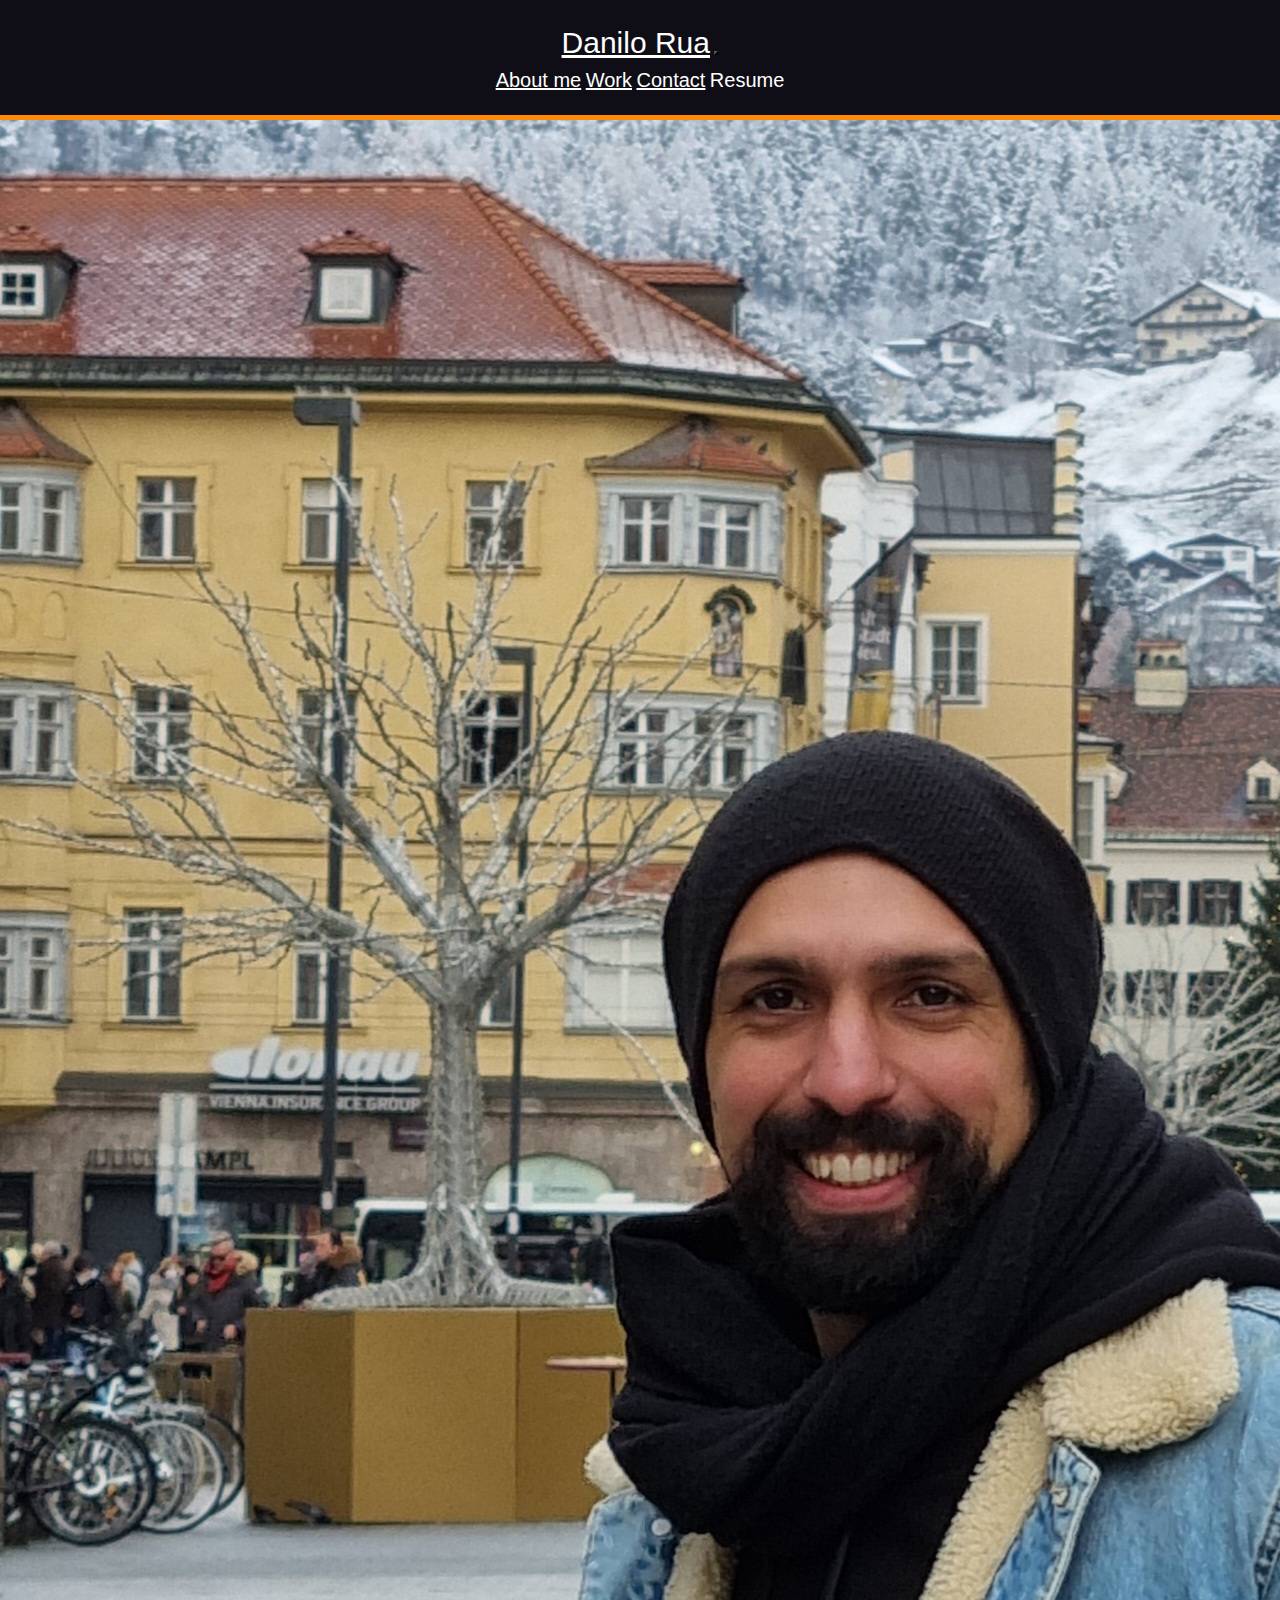
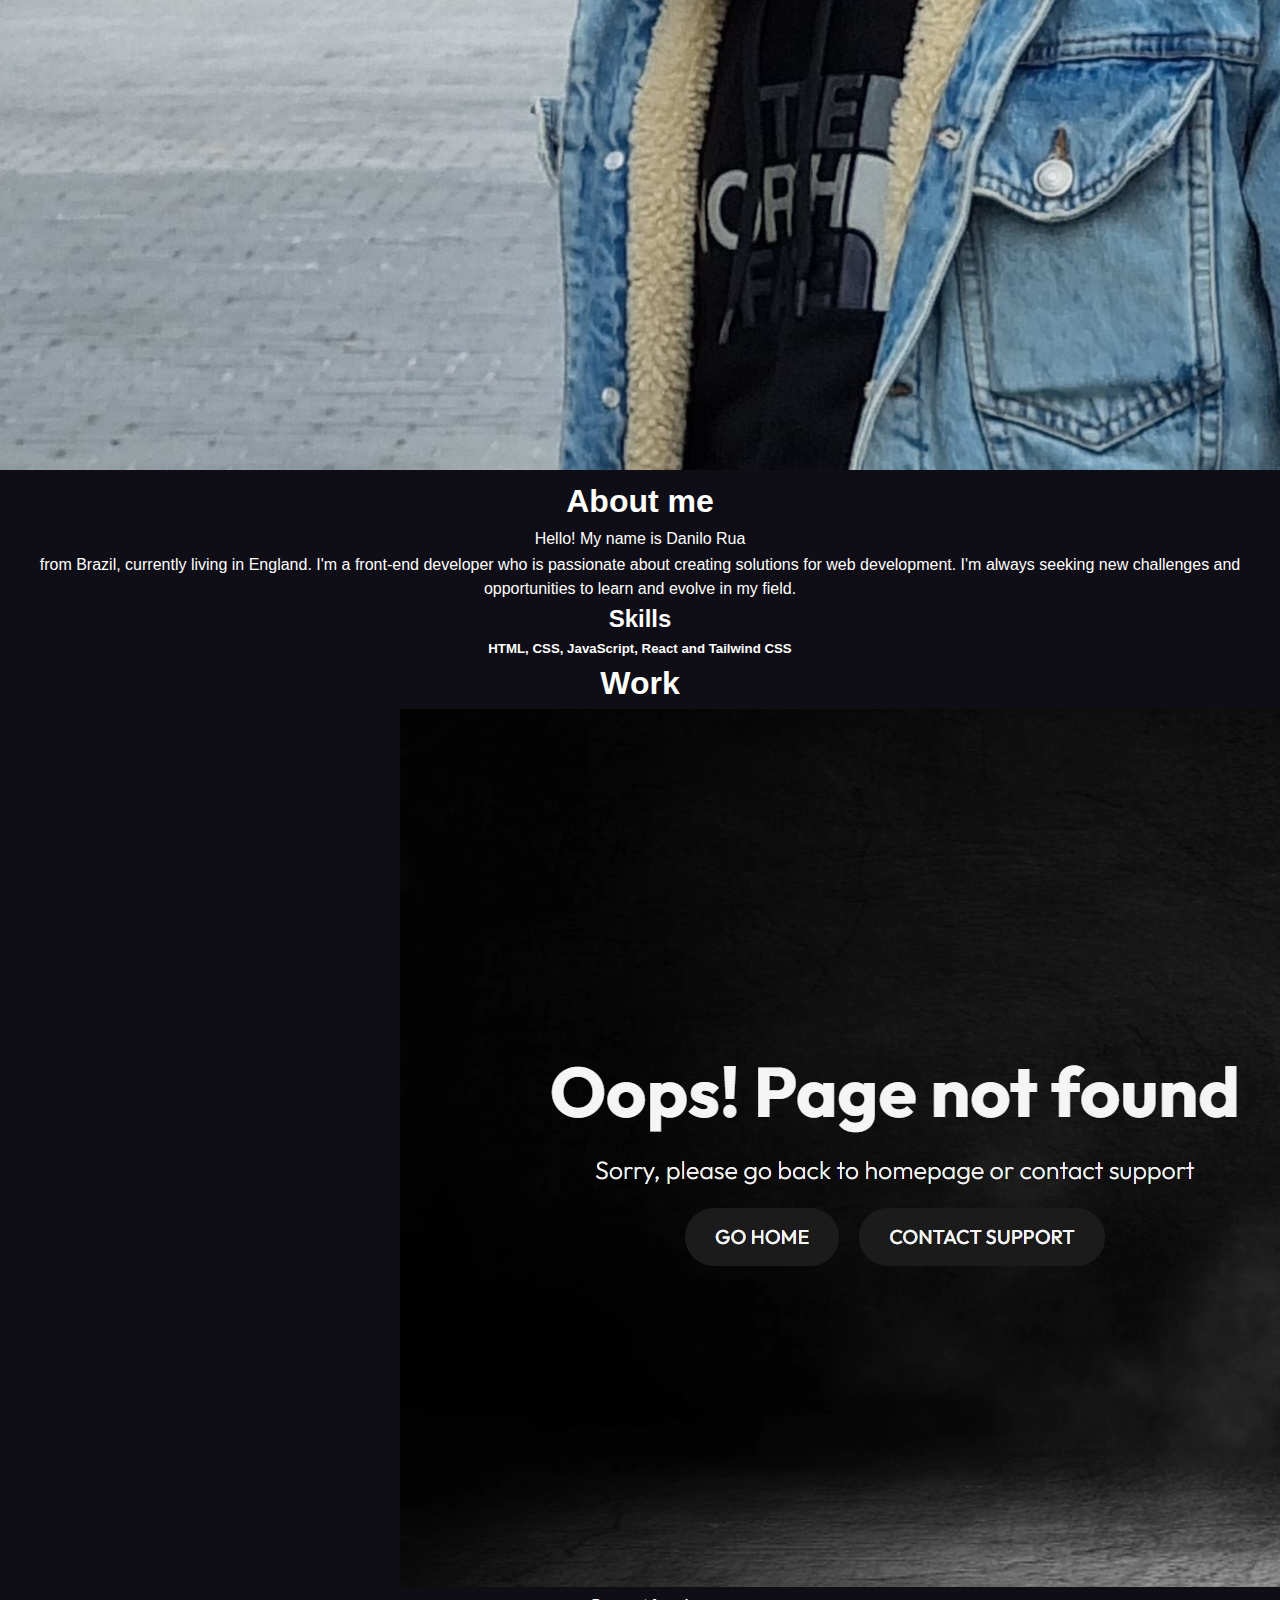
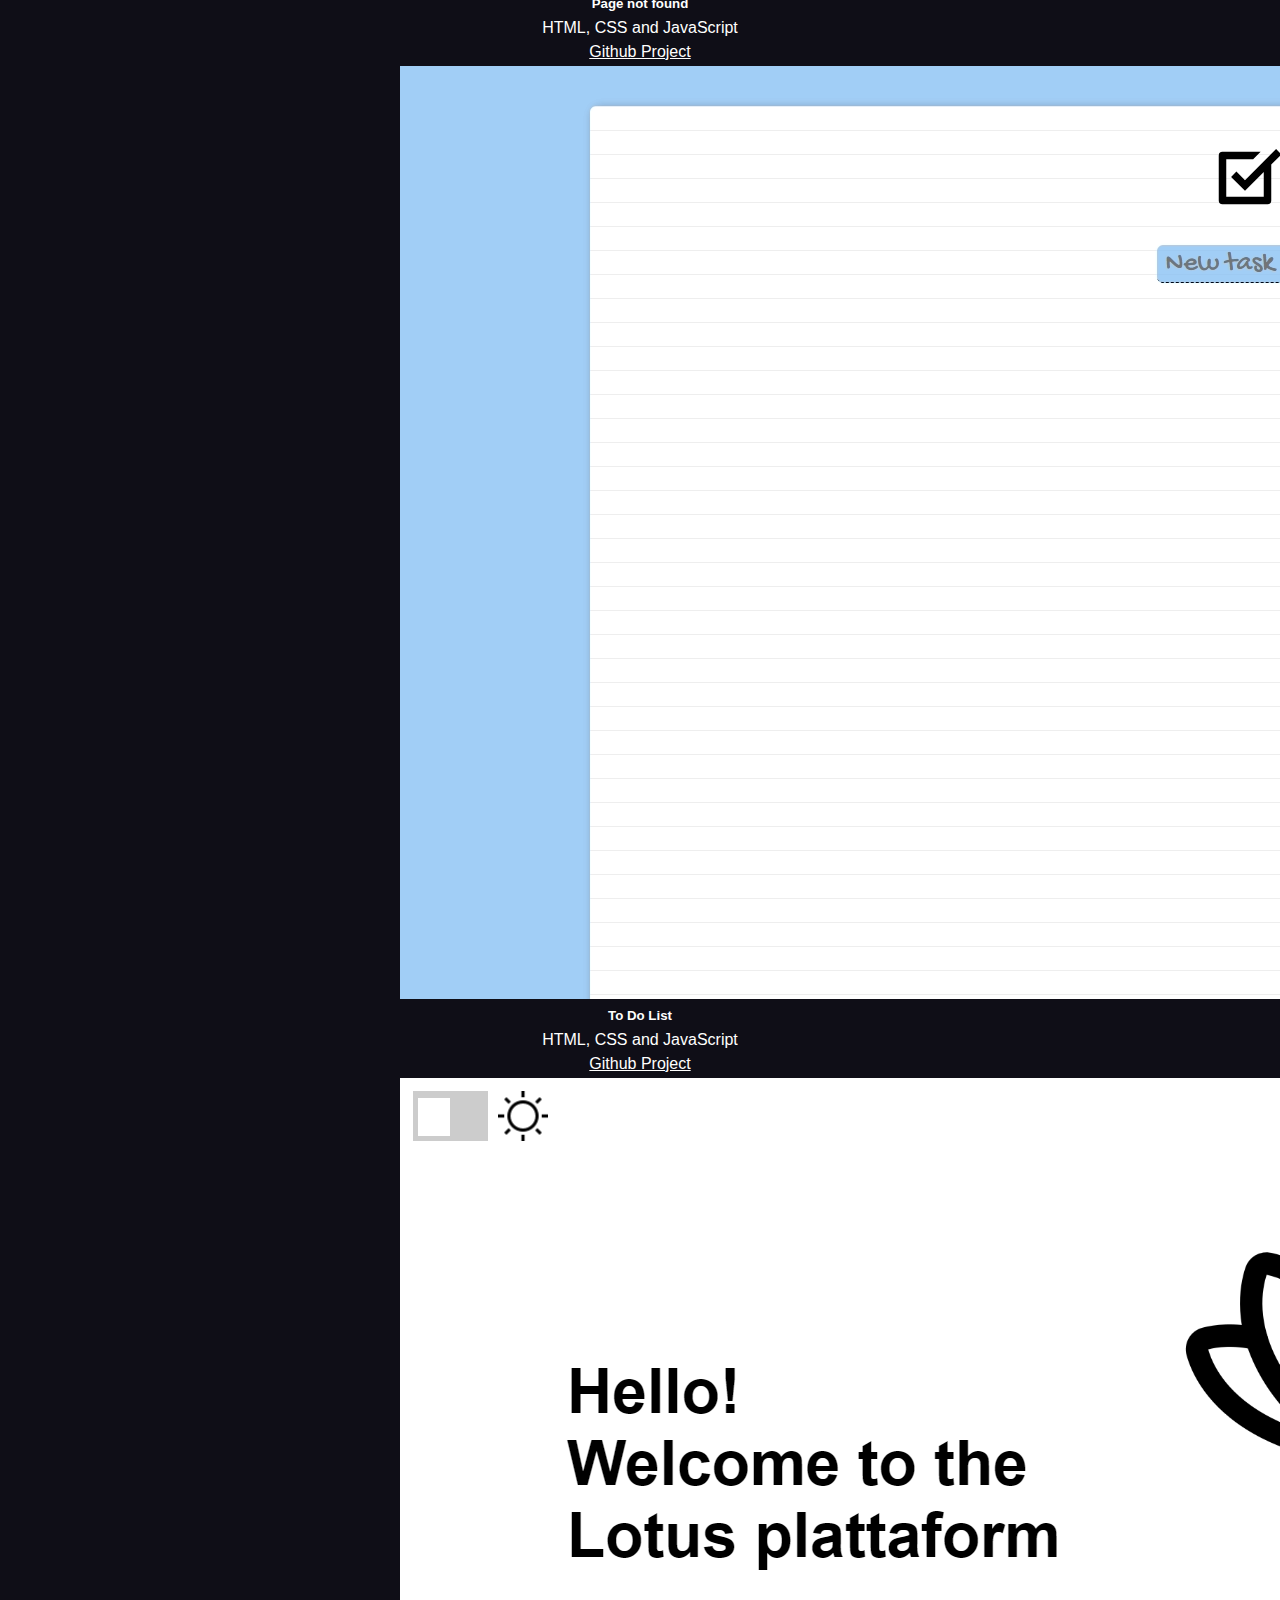
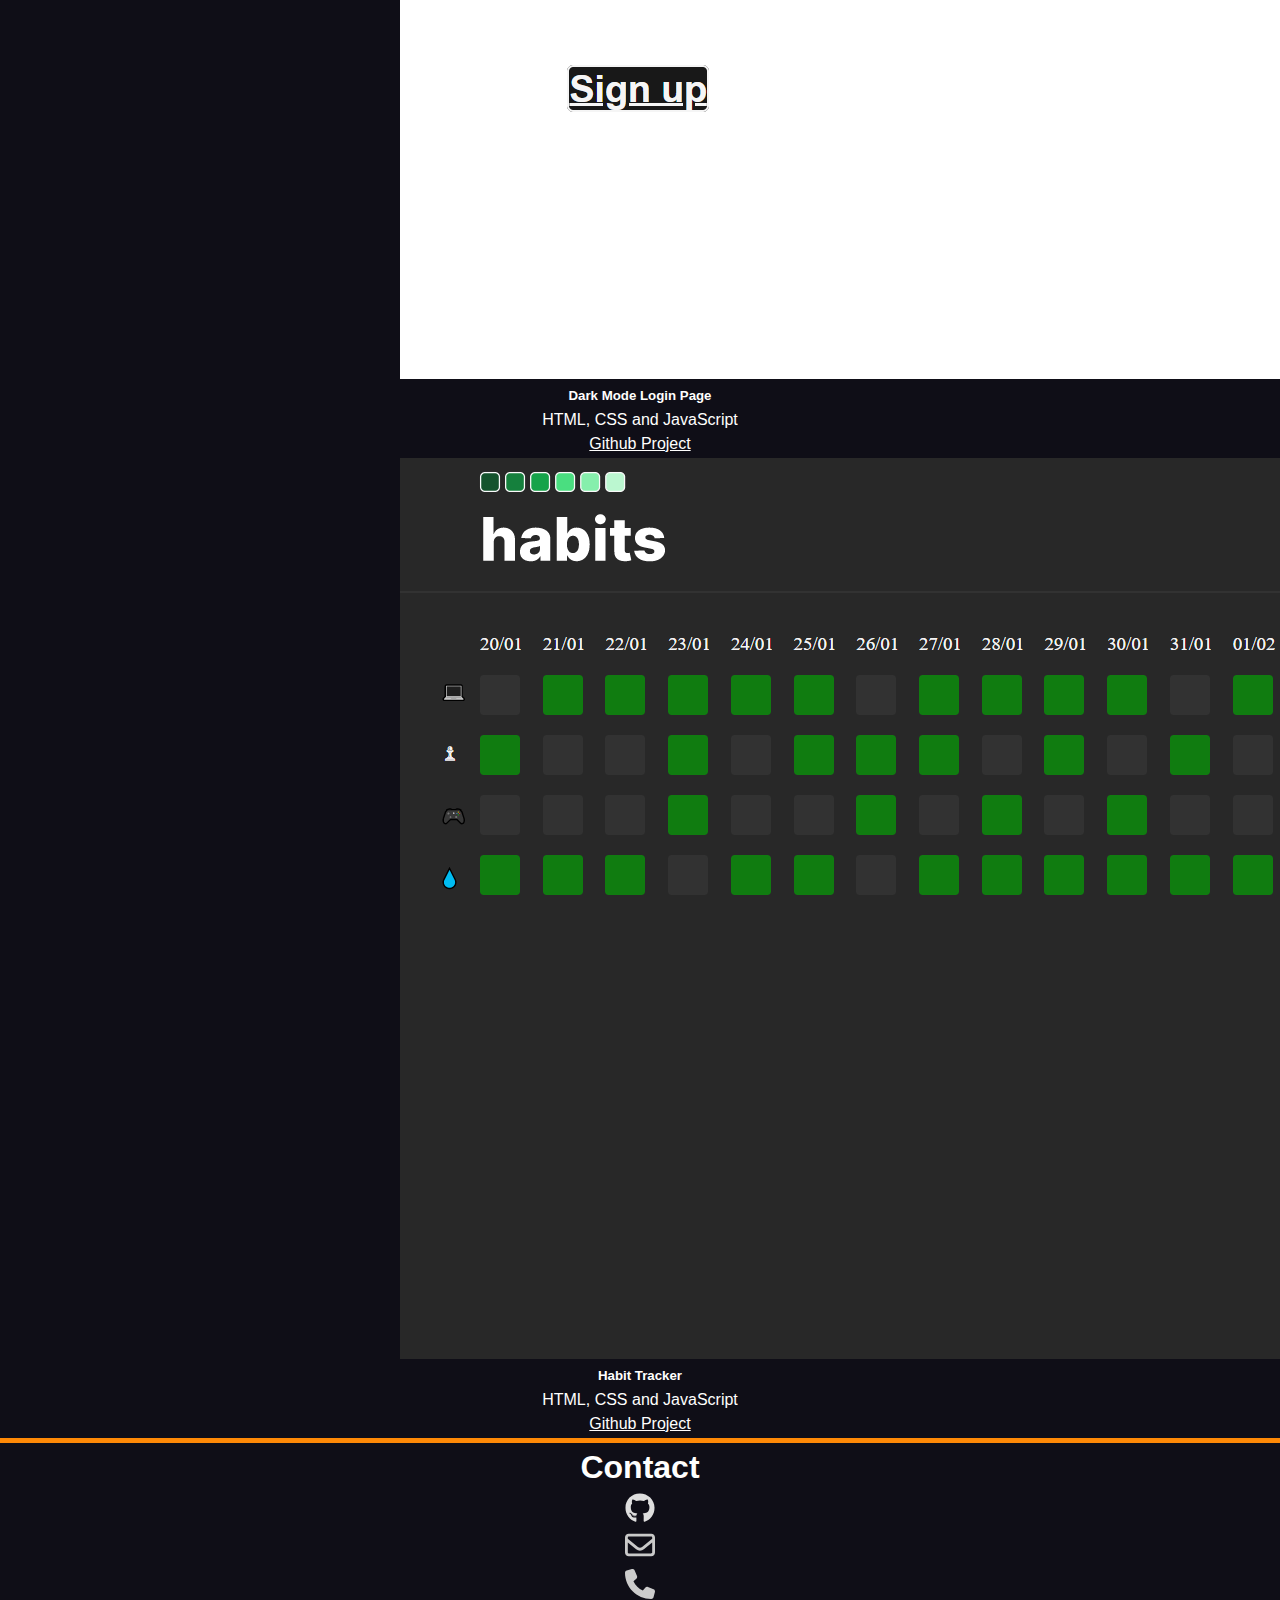
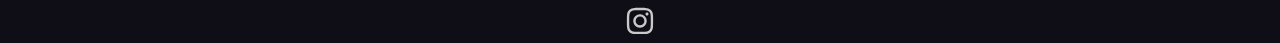
==== index.html @ 978ecea4 "index.html adjust" ====
<!doctype html>
<html lang="en">

<head>
    <meta charset="utf-8">
    <meta http-equiv="X-UA-Compatible" content="IE=edge">
    <meta name="viewport" content="width=device-width, initial-scale=1">
    <link rel="icon" href="./css/images/icon.svg">
    <!-- The above 3 meta tags *must* come first in the head; any other head content must come *after* these tags -->
    <title>Danilo Rua</title>
    <!-- Bootstrap -->
    <link href="https://cdn.jsdelivr.net/npm/bootstrap@5.3.2/dist/css/bootstrap.min.css" rel="stylesheet"
        integrity="sha384-T3c6CoIi6uLrA9TneNEoa7RxnatzjcDSCmG1MXxSR1GAsXEV/Dwwykc2MPK8M2HN" crossorigin="anonymous">
    <link rel="stylesheet" href="./css/style.css">
</head>

<body>
    <header>
        <nav class="navbar navbar-expand-lg bg-body-tertiary customHeader">
            <div class="container-fluid">
                <a class="navbar-brand" href="#about-me">Danilo Rua</a>
                <button class="navbar-toggler navbar-dark" type="button" data-bs-toggle="collapse"
                    data-bs-target="#navbarNavAltMarkup" aria-controls="navbarNavAltMarkup" aria-expanded="false"
                    aria-label="Toggle navigation">
                    <span class="navbar-toggler-icon "></span>
                </button>
                <div class="collapse navbar-collapse justify-content-end" id="navbarNavAltMarkup">
                    <div class="navbar-nav gap-3">
                        <a class="nav-link active" aria-current="page" href="#" id="about-me">About me</a>
                        <a class="nav-link" href="#work">Work</a>
                        <a class="nav-link" href="#contact">Contact</a>
                        <a class="nav-link disabled resume" aria-disabled="true">Resume</a>
                    </div>
                </div>
            </div>
        </nav>

    </header>
    <main class="container-fluid">

        <div class="container col-xxl-8 px-4 py-5">
            <div class="row flex-lg-row align-items-center g-5 py-5 ">
                <div class="col-12 col-sm-10 col-lg-6 bg-image">
                    <img src="./css/images/20211206_140005.jpg"
                        class="d-block mx-lg-auto img-fluid rounded-5 custom-card" alt="Danilo-Rua-picture"
                        loading="lazy">
                </div>
                <div class="col-lg-6 border-1-re" id="about-me">
                    <h1 class="display-4 fw-bold lh-1 mb-3 titles">About me</h1>
                    <p class="lead">Hello! My name is <span class="titles">Danilo Rua</span> from Brazil, currently
                        living in England. I'm a front-end developer who is passionate about creating solutions for web
                        development. I'm always seeking new challenges and opportunities to learn and evolve in my
                        field.</p>

                    <h2 class="titles">Skills</h2>
                    <h5>HTML, CSS, JavaScript, React and Tailwind CSS</h5>
                </div>
            </div>
        </div>

        <h1 class="titles text-center" id="work">Work</h1>
        <section class="container-fluid" id="work">


            <div class="container overflow-hidden text-center">
                <div class="row gy-3">
                    <div class="col-md-6">
                        <div class="p-3 customDiv">
                            <div class="card" style="width: 30rem;">
                                <img src="/css/images/notfound.png" class="card-img-top rounded-3 customImg"
                                    alt="page not found screenshot">
                                <div class="card-body">
                                    <h5 class="card-title titles">Page not found</h5>
                                    <p class="card-text"> HTML, CSS and JavaScript</p>
                                    <a href="https://github.com/DaniloRua/Page-not-found" target="_blank"
                                        class="btn btn-primary titles"> Github Project</a>
                                </div>
                            </div>
                        </div>
                    </div>
                    <div class="col-md-6">
                        <div class="p-3 customDiv">
                            <div class="card" style="width: 30rem;">
                                <img src="/css/images/TODO.png" class="card-img-top rounded-3 customImg"
                                    alt="page not found screenshot">
                                <div class="card-body">
                                    <h5 class="card-title titles">To Do List</h5>
                                    <p class="card-text"> HTML, CSS and JavaScript</p>
                                    <a href="https://github.com/DaniloRua/TODO-list-CRUD" target="_blank"
                                        class="btn btn-primary titles"> Github Project</a>
                                </div>
                            </div>
                        </div>
                    </div>
                    <div class="col-md-6">
                        <div class="p-3 customDiv">
                            <div class="card" style="width: 30rem;">
                                <img src="/css/images/Dark mode.png" class="card-img-top rounded-3 customImg"
                                    alt="page not found screenshot">
                                <div class="card-body">
                                    <h5 class="card-title titles">Dark Mode Login Page</h5>
                                    <p class="card-text"> HTML, CSS and JavaScript</p>
                                    <a href="https://github.com/DaniloRua/Login-Dark-Mode" target="_blank"
                                        class="btn btn-primary titles"> Github Project</a>
                                </div>
                            </div>
                        </div>
                    </div>
                    <div class="col-md-6">
                        <div class="p-3 customDiv">
                            <div class="card" style="width: 30rem;">
                                <img src="/css/images/Habit.png" class="card-img-top rounded-3 customImg"
                                    alt="page not found screenshot">
                                <div class="card-body">
                                    <h5 class="card-title titles">Habit Tracker</h5>
                                    <p class="card-text"> HTML, CSS and JavaScript</p>
                                    <a href="https://github.com/DaniloRua/nlw-setup" target="_blank"
                                        class="btn btn-primary titles"> Github Project</a>
                                </div>
                            </div>
                        </div>
                    </div>
                </div>
            </div>
        </section>
    </main>


    <h1 class="titles">Contact</h1>
    </h1>
    <footer class="py-2 my-2 customFooter" id="contact">
        <ul class="nav justify-content-center gap-3 customUl">
            <li class="nav-item"><a href="https://github.com/DaniloRua" target="_blank"><svg xmlns="http://www.w3.org/2000/svg"
                        height="30" width="30"
                        viewBox="0 0 496 512"><!--!Font Awesome Free 6.5.1 by @fontawesome - https://fontawesome.com License - https://fontawesome.com/license/free Copyright 2023 Fonticons, Inc.-->
                        <path fill="#dedede"
                            d="M165.9 397.4c0 2-2.3 3.6-5.2 3.6-3.3 .3-5.6-1.3-5.6-3.6 0-2 2.3-3.6 5.2-3.6 3-.3 5.6 1.3 5.6 3.6zm-31.1-4.5c-.7 2 1.3 4.3 4.3 4.9 2.6 1 5.6 0 6.2-2s-1.3-4.3-4.3-5.2c-2.6-.7-5.5 .3-6.2 2.3zm44.2-1.7c-2.9 .7-4.9 2.6-4.6 4.9 .3 2 2.9 3.3 5.9 2.6 2.9-.7 4.9-2.6 4.6-4.6-.3-1.9-3-3.2-5.9-2.9zM244.8 8C106.1 8 0 113.3 0 252c0 110.9 69.8 205.8 169.5 239.2 12.8 2.3 17.3-5.6 17.3-12.1 0-6.2-.3-40.4-.3-61.4 0 0-70 15-84.7-29.8 0 0-11.4-29.1-27.8-36.6 0 0-22.9-15.7 1.6-15.4 0 0 24.9 2 38.6 25.8 21.9 38.6 58.6 27.5 72.9 20.9 2.3-16 8.8-27.1 16-33.7-55.9-6.2-112.3-14.3-112.3-110.5 0-27.5 7.6-41.3 23.6-58.9-2.6-6.5-11.1-33.3 2.6-67.9 20.9-6.5 69 27 69 27 20-5.6 41.5-8.5 62.8-8.5s42.8 2.9 62.8 8.5c0 0 48.1-33.6 69-27 13.7 34.7 5.2 61.4 2.6 67.9 16 17.7 25.8 31.5 25.8 58.9 0 96.5-58.9 104.2-114.8 110.5 9.2 7.9 17 22.9 17 46.4 0 33.7-.3 75.4-.3 83.6 0 6.5 4.6 14.4 17.3 12.1C428.2 457.8 496 362.9 496 252 496 113.3 383.5 8 244.8 8zM97.2 352.9c-1.3 1-1 3.3 .7 5.2 1.6 1.6 3.9 2.3 5.2 1 1.3-1 1-3.3-.7-5.2-1.6-1.6-3.9-2.3-5.2-1zm-10.8-8.1c-.7 1.3 .3 2.9 2.3 3.9 1.6 1 3.6 .7 4.3-.7 .7-1.3-.3-2.9-2.3-3.9-2-.6-3.6-.3-4.3 .7zm32.4 35.6c-1.6 1.3-1 4.3 1.3 6.2 2.3 2.3 5.2 2.6 6.5 1 1.3-1.3 .7-4.3-1.3-6.2-2.2-2.3-5.2-2.6-6.5-1zm-11.4-14.7c-1.6 1-1.6 3.6 0 5.9 1.6 2.3 4.3 3.3 5.6 2.3 1.6-1.3 1.6-3.9 0-6.2-1.4-2.3-4-3.3-5.6-2z" />
                    </svg></a></li>


            <li class="nav-item titles"><a href="#"><svg xmlns="http://www.w3.org/  2000/svg" height="30" width="30"
                        viewBox="0 0 512 512"><!--!Font Awesome Free 6.5.1 by @fontawesome - https://fontawesome.com License - https://fontawesome.com/license/free Copyright 2023 Fonticons, Inc.-->
                        <path fill="#c9c9c9"
                            d="M64 112c-8.8 0-16 7.2-16 16v22.1L220.5 291.7c20.7 17 50.4 17 71.1 0L464 150.1V128c0-8.8-7.2-16-16-16H64zM48 212.2V384c0 8.8 7.2 16 16 16H448c8.8 0 16-7.2 16-16V212.2L322 328.8c-38.4 31.5-93.7 31.5-132 0L48 212.2zM0 128C0 92.7 28.7 64 64 64H448c35.3 0 64 28.7 64 64V384c0 35.3-28.7 64-64 64H64c-35.3 0-64-28.7-64-64V128z" />
                    </svg></a>
                </li>
            
                <li class="nav-item"><a href="#" > <svg xmlns="http://www.w3.org/2000/svg" height="30" width="30"
                    viewBox="0 0 512 512"><!--!Font Awesome Free 6.5.1 by @fontawesome - https://fontawesome.com License - https://fontawesome.com/license/free Copyright 2023 Fonticons, Inc.-->
                    <path fill="#cccccc"
                        d="M164.9 24.6c-7.7-18.6-28-28.5-47.4-23.2l-88 24C12.1 30.2 0 46 0 64C0 311.4 200.6 512 448 512c18 0 33.8-12.1 38.6-29.5l24-88c5.3-19.4-4.6-39.7-23.2-47.4l-96-40c-16.3-6.8-35.2-2.1-46.3 11.6L304.7 368C234.3 334.7 177.3 277.7 144 207.3L193.3 167c13.7-11.2 18.4-30 11.6-46.3l-40-96z" />
                </svg></a>
            </li>

            <li>
            <a href="https://www.instagram.com/danilo.rua" target="_blank"><svg xmlns="http://www.w3.org/2000/svg" height="30"
                    width="30"
                    viewBox="0 0 448 512"><!--!Font Awesome Free 6.5.1 by @fontawesome - https://fontawesome.com License - https://fontawesome.com/license/free Copyright 2023 Fonticons, Inc.-->
                    <path fill="#c9c9c9"
                        d="M224.1 141c-63.6 0-114.9 51.3-114.9 114.9s51.3 114.9 114.9 114.9S339 319.5 339 255.9 287.7 141 224.1 141zm0 189.6c-41.1 0-74.7-33.5-74.7-74.7s33.5-74.7 74.7-74.7 74.7 33.5 74.7 74.7-33.6 74.7-74.7 74.7zm146.4-194.3c0 14.9-12 26.8-26.8 26.8-14.9 0-26.8-12-26.8-26.8s12-26.8 26.8-26.8 26.8 12 26.8 26.8zm76.1 27.2c-1.7-35.9-9.9-67.7-36.2-93.9-26.2-26.2-58-34.4-93.9-36.2-37-2.1-147.9-2.1-184.9 0-35.8 1.7-67.6 9.9-93.9 36.1s-34.4 58-36.2 93.9c-2.1 37-2.1 147.9 0 184.9 1.7 35.9 9.9 67.7 36.2 93.9s58 34.4 93.9 36.2c37 2.1 147.9 2.1 184.9 0 35.9-1.7 67.7-9.9 93.9-36.2 26.2-26.2 34.4-58 36.2-93.9 2.1-37 2.1-147.8 0-184.8zM398.8 388c-7.8 19.6-22.9 34.7-42.6 42.6-29.5 11.7-99.5 9-132.1 9s-102.7 2.6-132.1-9c-19.6-7.8-34.7-22.9-42.6-42.6-11.7-29.5-9-99.5-9-132.1s-2.6-102.7 9-132.1c7.8-19.6 22.9-34.7 42.6-42.6 29.5-11.7 99.5-9 132.1-9s102.7-2.6 132.1 9c19.6 7.8 34.7 22.9 42.6 42.6 11.7 29.5 9 99.5 9 132.1s2.7 102.7-9 132.1z"/>
                </svg></a>
            </li>
        </ul>
    </footer>

    <script src="https://code.jquery.com/jquery-1.12.4.min.js"
        integrity="sha384-nvAa0+6Qg9clwYCGGPpDQLVpLNn0fRaROjHqs13t4Ggj3Ez50XnGQqc/r8MhnRDZ"
        crossorigin="anonymous"></script>
    <!-- Include all compiled plugins (below), or include individual files as needed -->
    <script src="https://cdn.jsdelivr.net/npm/bootstrap@5.3.2/dist/js/bootstrap.bundle.min.js"
        integrity="sha384-C6RzsynM9kWDrMNeT87bh95OGNyZPhcTNXj1NW7RuBCsyN/o0jlpcV8Qyq46cDfL"
        crossorigin="anonymous"></script>

</body>

</html>
---- css/style.css ----
:root {
  --main-theme: #ff8906;
}
* {
  padding: 0;
  margin: 0;
  color: #fffffe !important;
  background-color: #0f0e17 !important;
  line-height: 1.5;
}
body {
  text-align: center;
  font-family: "Trebuchet MS", "Lucida Sans Unicode", "Lucida Grande",
    "Lucida Sans", Arial, sans-serif;
}
main {
  border-bottom: 5px solid var(--main-theme);
}
.customHeader {
  background-color: #0f0e17 !important;
  padding: 20px;
}
header {
  border-bottom: 5px solid var(--main-theme);
}
.navbar-brand {
  font-size: 30px;
}
.customMenu {
  color: #fffffe !important;
}

.titles:hover,
.navbar-brand:hover,
.nav-link:hover {
  color: var(--main-theme) !important;
  transition: 0.3s ease-in-out;
}
.nav-link {
  font-size: 20px;
}

.custom-card:hover,
.customImg:hover {
  box-shadow: 0px 0px 15px 10px var(--main-theme);
  scale: 1.03;
  transition: ease-in-out 0.5s;
}
.customDiv {
  display: flex;
  align-items: center;
  justify-content: center !important;
  align-items: center !important;
}
.btn-primary:active,
.btn-primary:focus,
.btn-primary {
  border: none;
}

.titles::after {
  content: "";
  display: block;
  width: 0;
  height: 2px;
  background: var(--main-theme);
  transition: width 0.3s;
}

.btn-primary:hover::after {
  width: 100%;
  transition: width 0.6s;
}
#work-section {
  display: flex;
  text-align: center;
}

.customFooter {
  height: 10vh;
}

.customUl li:hover {
  scale: 1.5;
  transition: 0.3s ease-in-out;
}
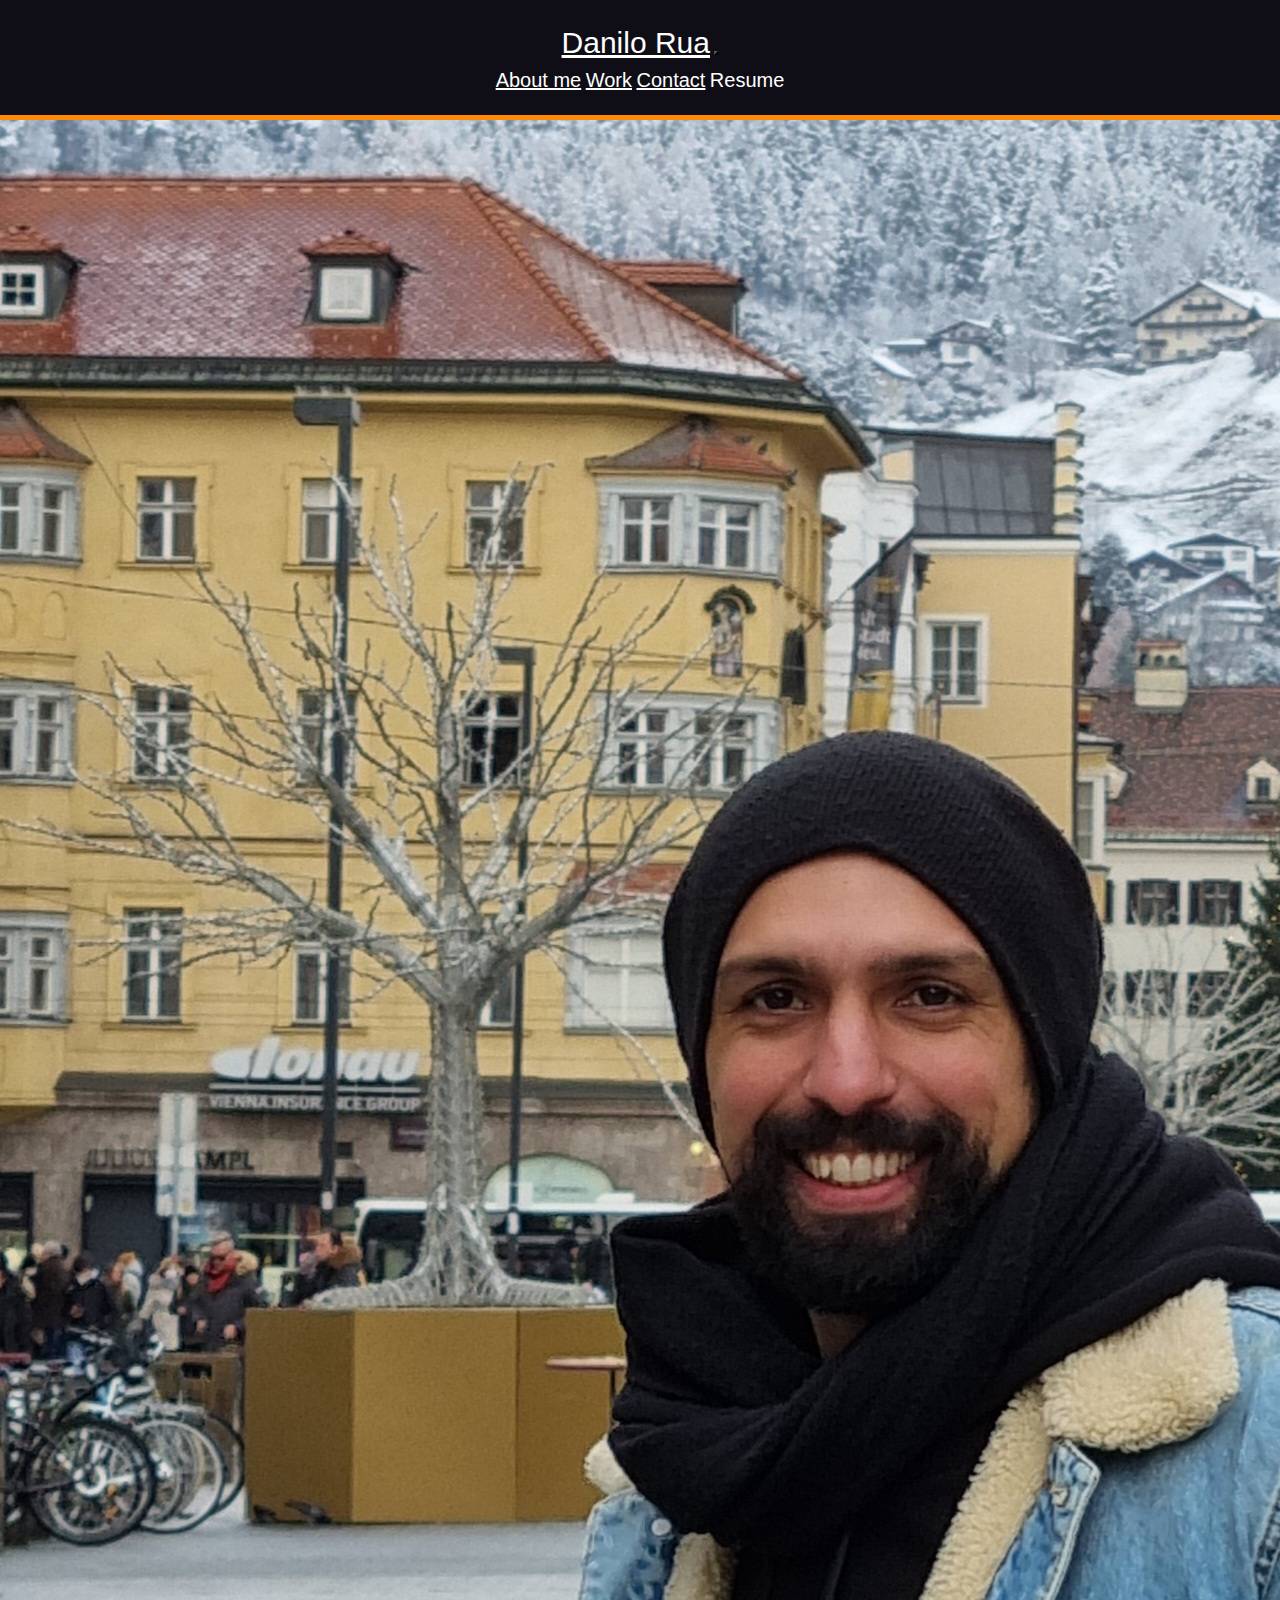
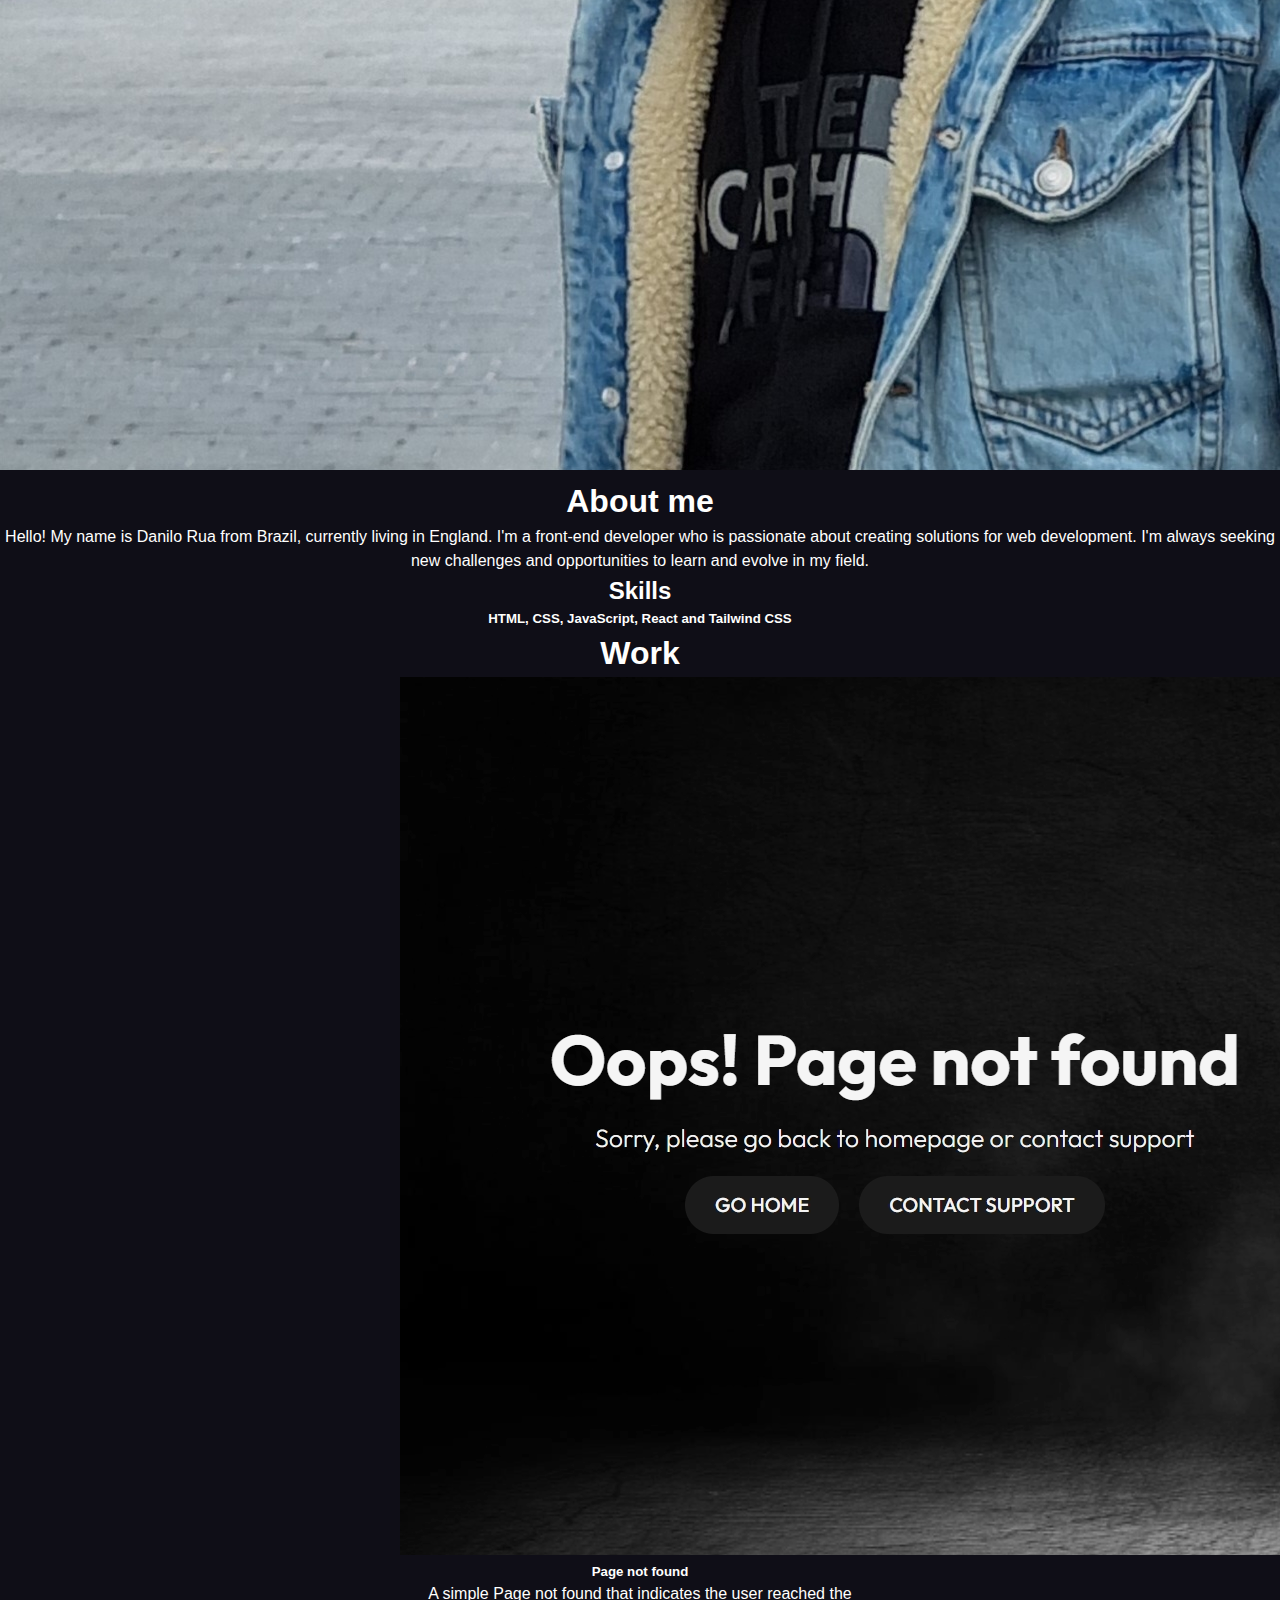
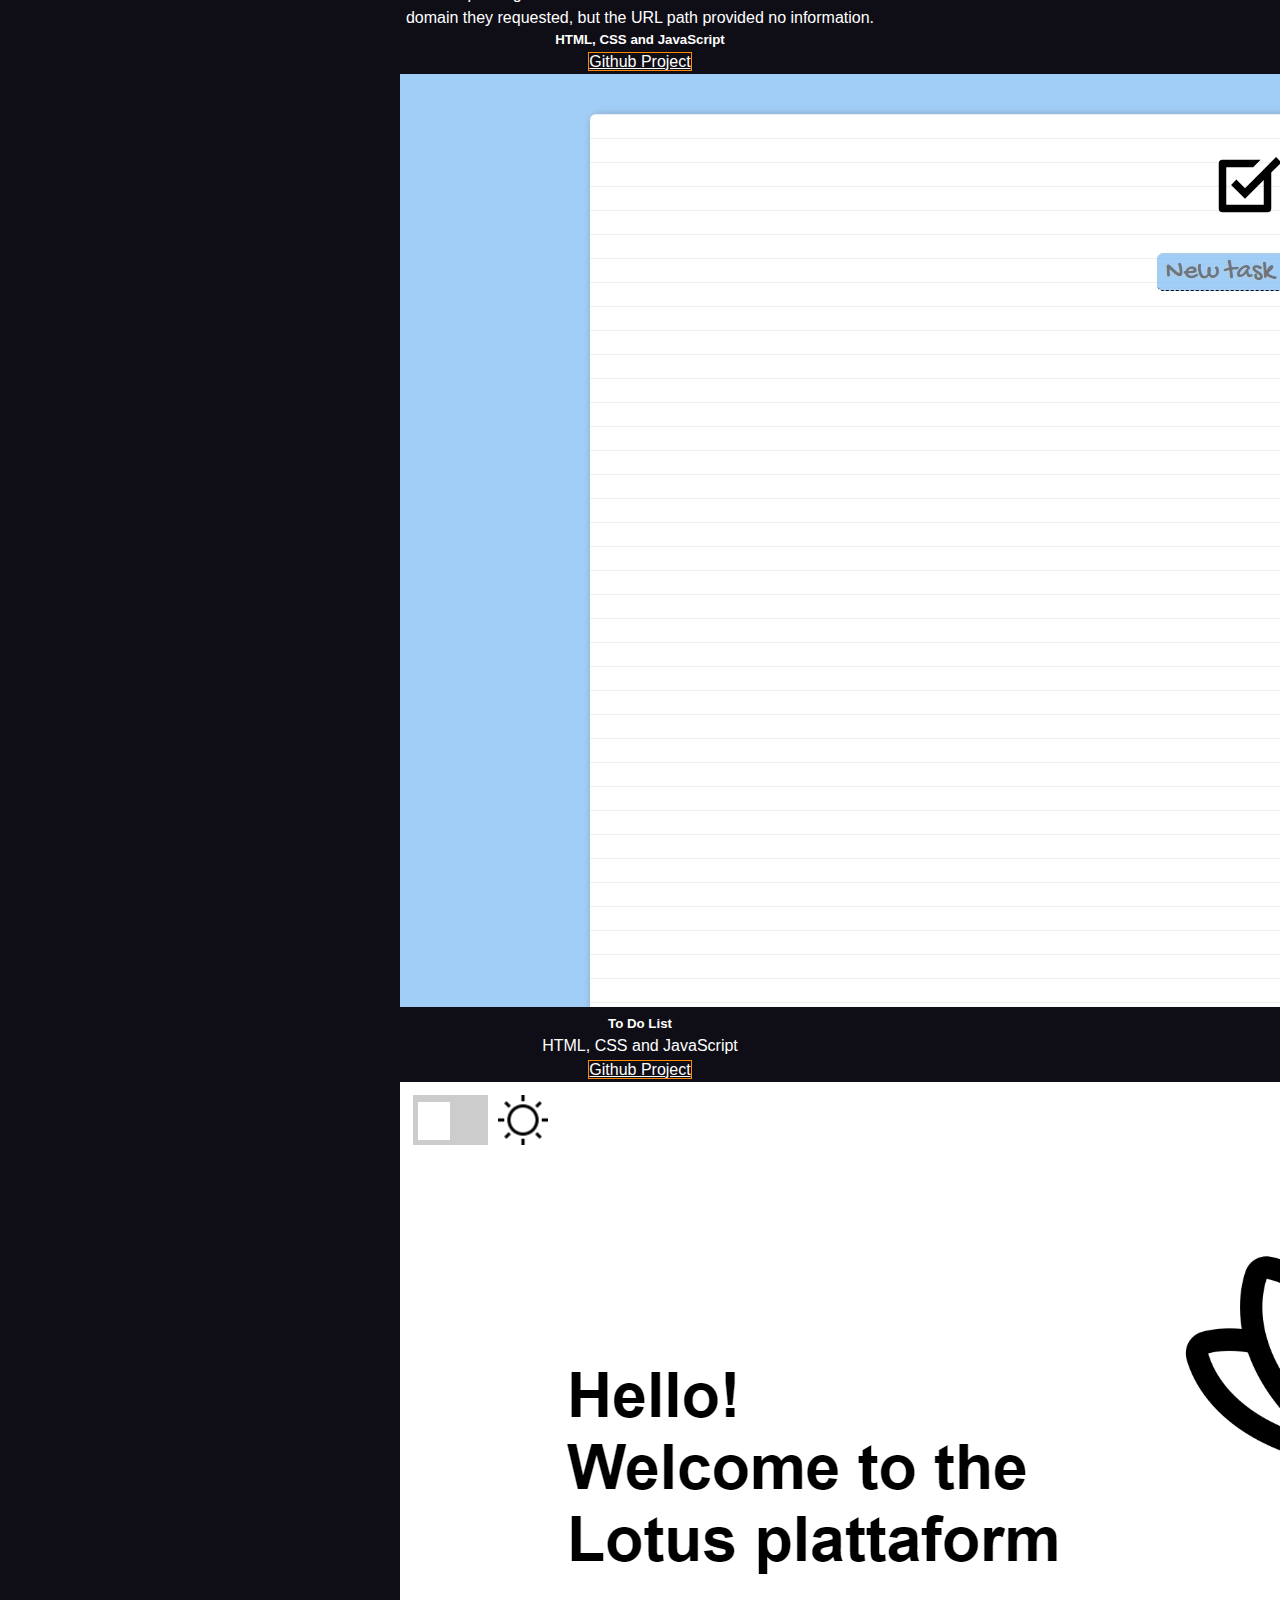
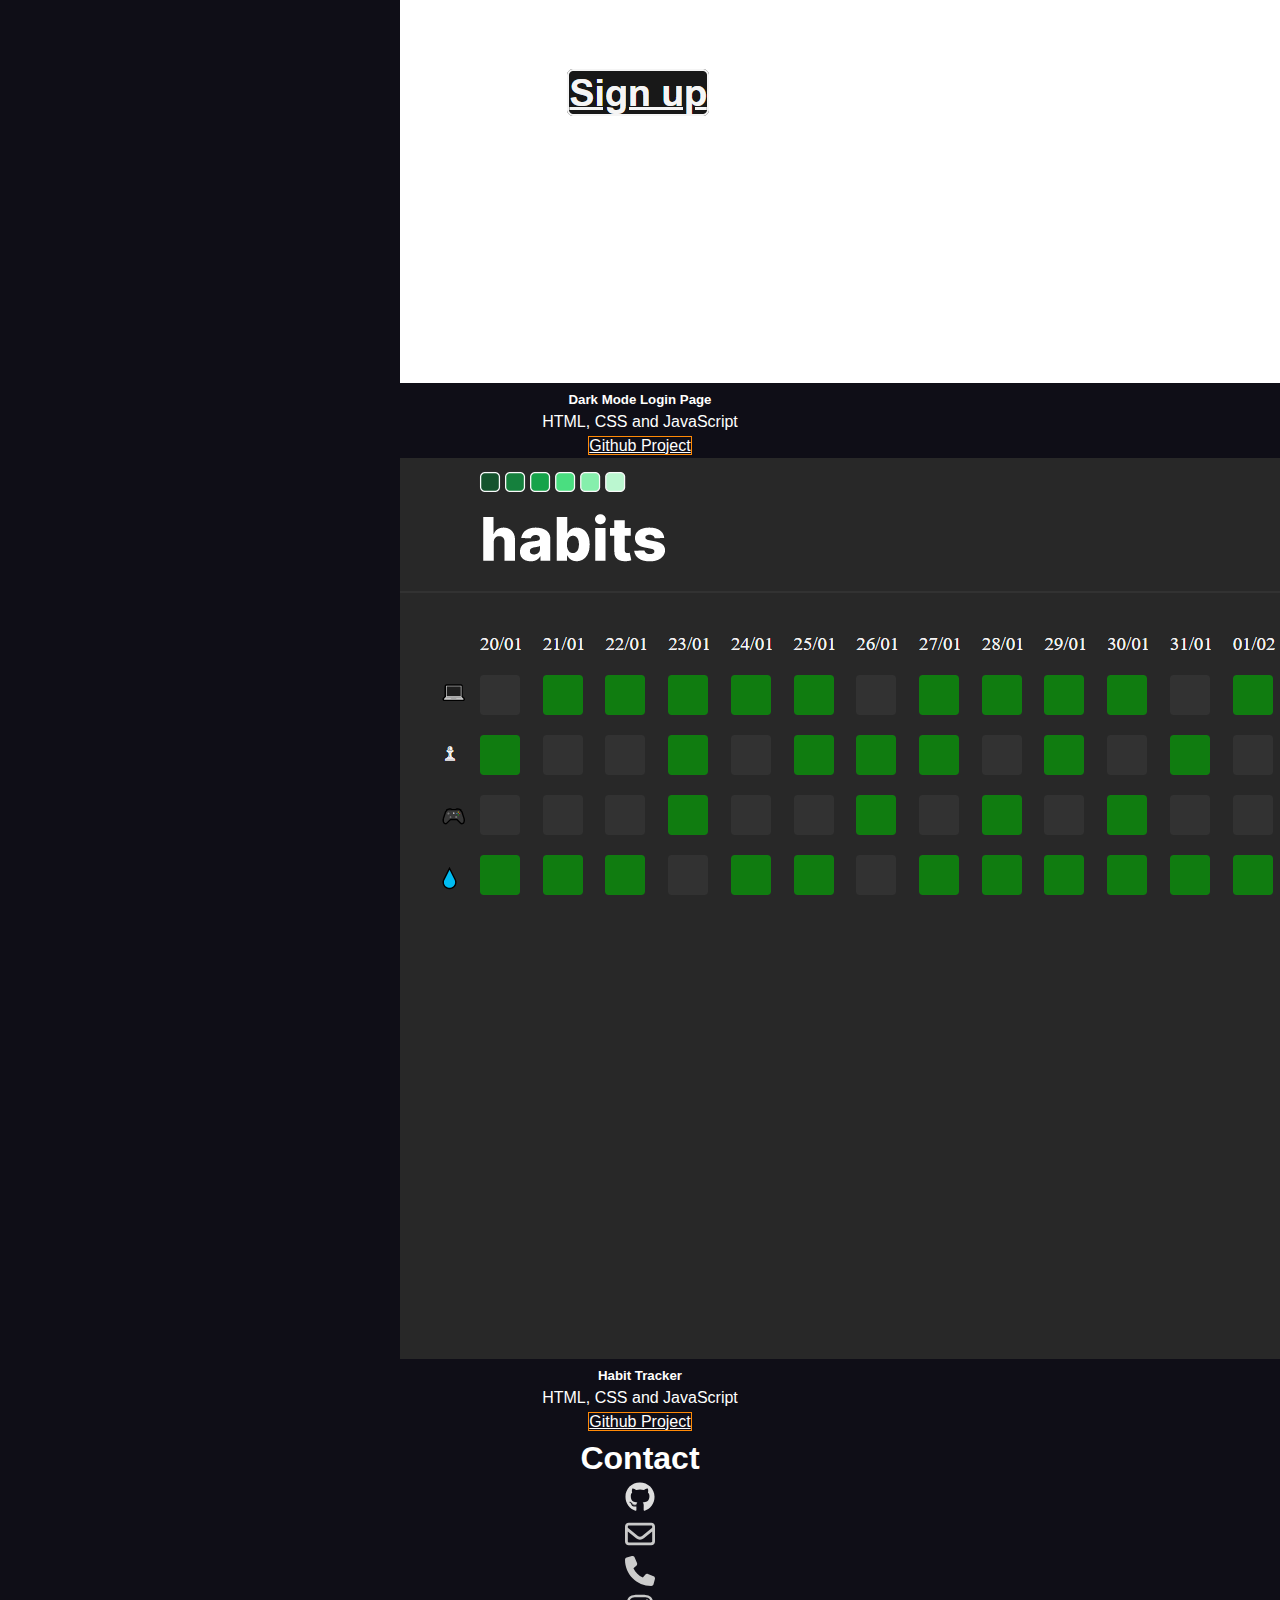
==== commit d1920897: "layout update" ====
--- a/index.html
+++ b/index.html
@@ -67,11 +67,12 @@
                     <div class="col-md-6">
                         <div class="p-3 customDiv">
                             <div class="card" style="width: 30rem;">
-                                <img src="/css/images/notfound.png" class="card-img-top rounded-3 customImg"
+                                <img src="css/images/notfound.png" class="card-img-top rounded-3 customImg"
                                     alt="page not found screenshot">
                                 <div class="card-body">
                                     <h5 class="card-title titles">Page not found</h5>
-                                    <p class="card-text"> HTML, CSS and JavaScript</p>
+                                    <p class="card-text CustomText">A simple Page not found that indicates the user reached the domain they requested, but the URL path provided no information.</p>
+                                    <h5>HTML, CSS and JavaScript</h5>
                                     <a href="https://github.com/DaniloRua/Page-not-found" target="_blank"
                                         class="btn btn-primary titles"> Github Project</a>
                                 </div>
@@ -81,7 +82,7 @@
                     <div class="col-md-6">
                         <div class="p-3 customDiv">
                             <div class="card" style="width: 30rem;">
-                                <img src="/css/images/TODO.png" class="card-img-top rounded-3 customImg"
+                                <img src="css/images/TODO.png" class="card-img-top rounded-3 customImg"
                                     alt="page not found screenshot">
                                 <div class="card-body">
                                     <h5 class="card-title titles">To Do List</h5>
@@ -95,7 +96,7 @@
                     <div class="col-md-6">
                         <div class="p-3 customDiv">
                             <div class="card" style="width: 30rem;">
-                                <img src="/css/images/Dark mode.png" class="card-img-top rounded-3 customImg"
+                                <img src="css/images/Dark mode.png" class="card-img-top rounded-3 customImg"
                                     alt="page not found screenshot">
                                 <div class="card-body">
                                     <h5 class="card-title titles">Dark Mode Login Page</h5>
@@ -109,7 +110,7 @@
                     <div class="col-md-6">
                         <div class="p-3 customDiv">
                             <div class="card" style="width: 30rem;">
-                                <img src="/css/images/Habit.png" class="card-img-top rounded-3 customImg"
+                                <img src="css/images/Habit.png" class="card-img-top rounded-3 customImg"
                                     alt="page not found screenshot">
                                 <div class="card-body">
                                     <h5 class="card-title titles">Habit Tracker</h5>
--- a/css/style.css
+++ b/css/style.css
@@ -13,9 +13,7 @@
   font-family: "Trebuchet MS", "Lucida Sans Unicode", "Lucida Grande",
     "Lucida Sans", Arial, sans-serif;
 }
-main {
-  border-bottom: 5px solid var(--main-theme);
-}
+
 .customHeader {
   background-color: #0f0e17 !important;
   padding: 20px;
@@ -39,7 +37,7 @@
 .nav-link {
   font-size: 20px;
 }
-
+.btn-primary:hover,
 .custom-card:hover,
 .customImg:hover {
   box-shadow: 0px 0px 15px 10px var(--main-theme);
@@ -52,25 +50,16 @@
   justify-content: center !important;
   align-items: center !important;
 }
+
+
 .btn-primary:active,
 .btn-primary:focus,
 .btn-primary {
-  border: none;
+  border: var(--main-theme) 1px solid !important;
 }
 
-.titles::after {
-  content: "";
-  display: block;
-  width: 0;
-  height: 2px;
-  background: var(--main-theme);
-  transition: width 0.3s;
-}
 
-.btn-primary:hover::after {
-  width: 100%;
-  transition: width 0.6s;
-}
+
 #work-section {
   display: flex;
   text-align: center;
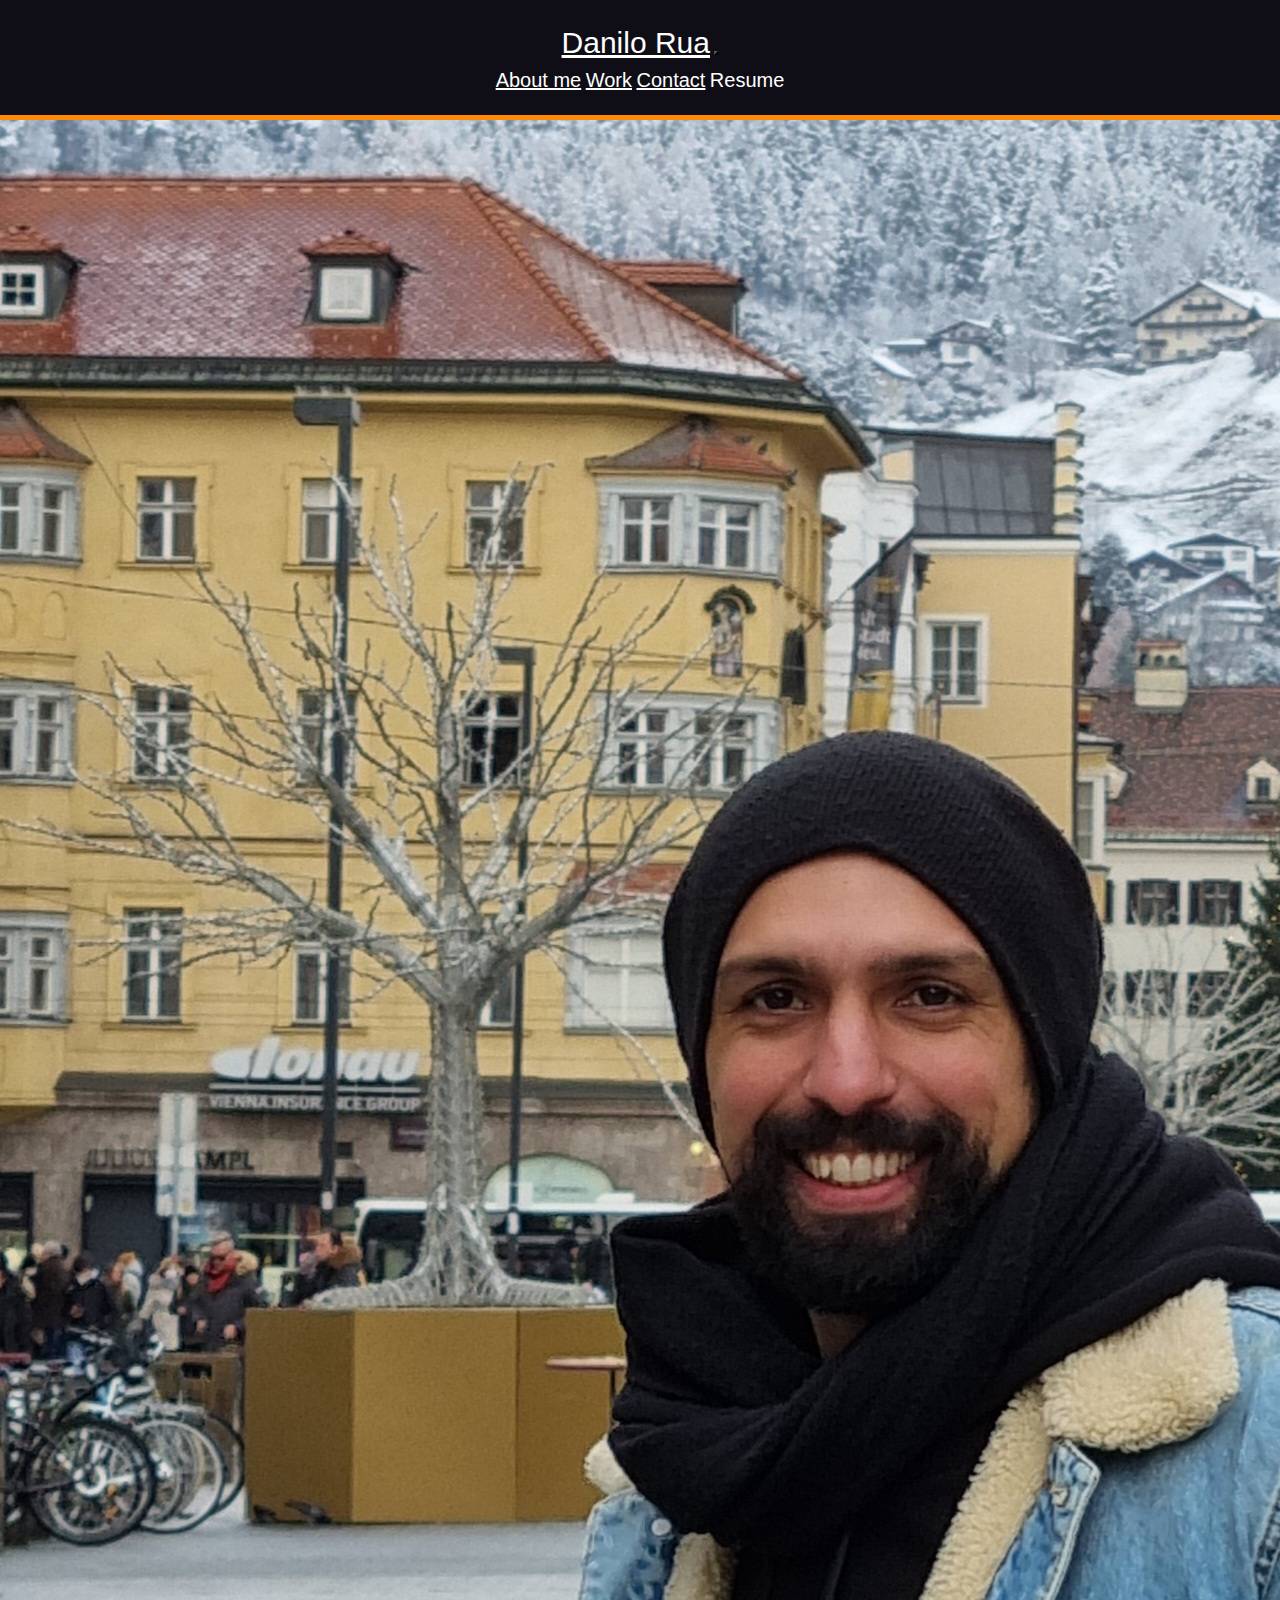
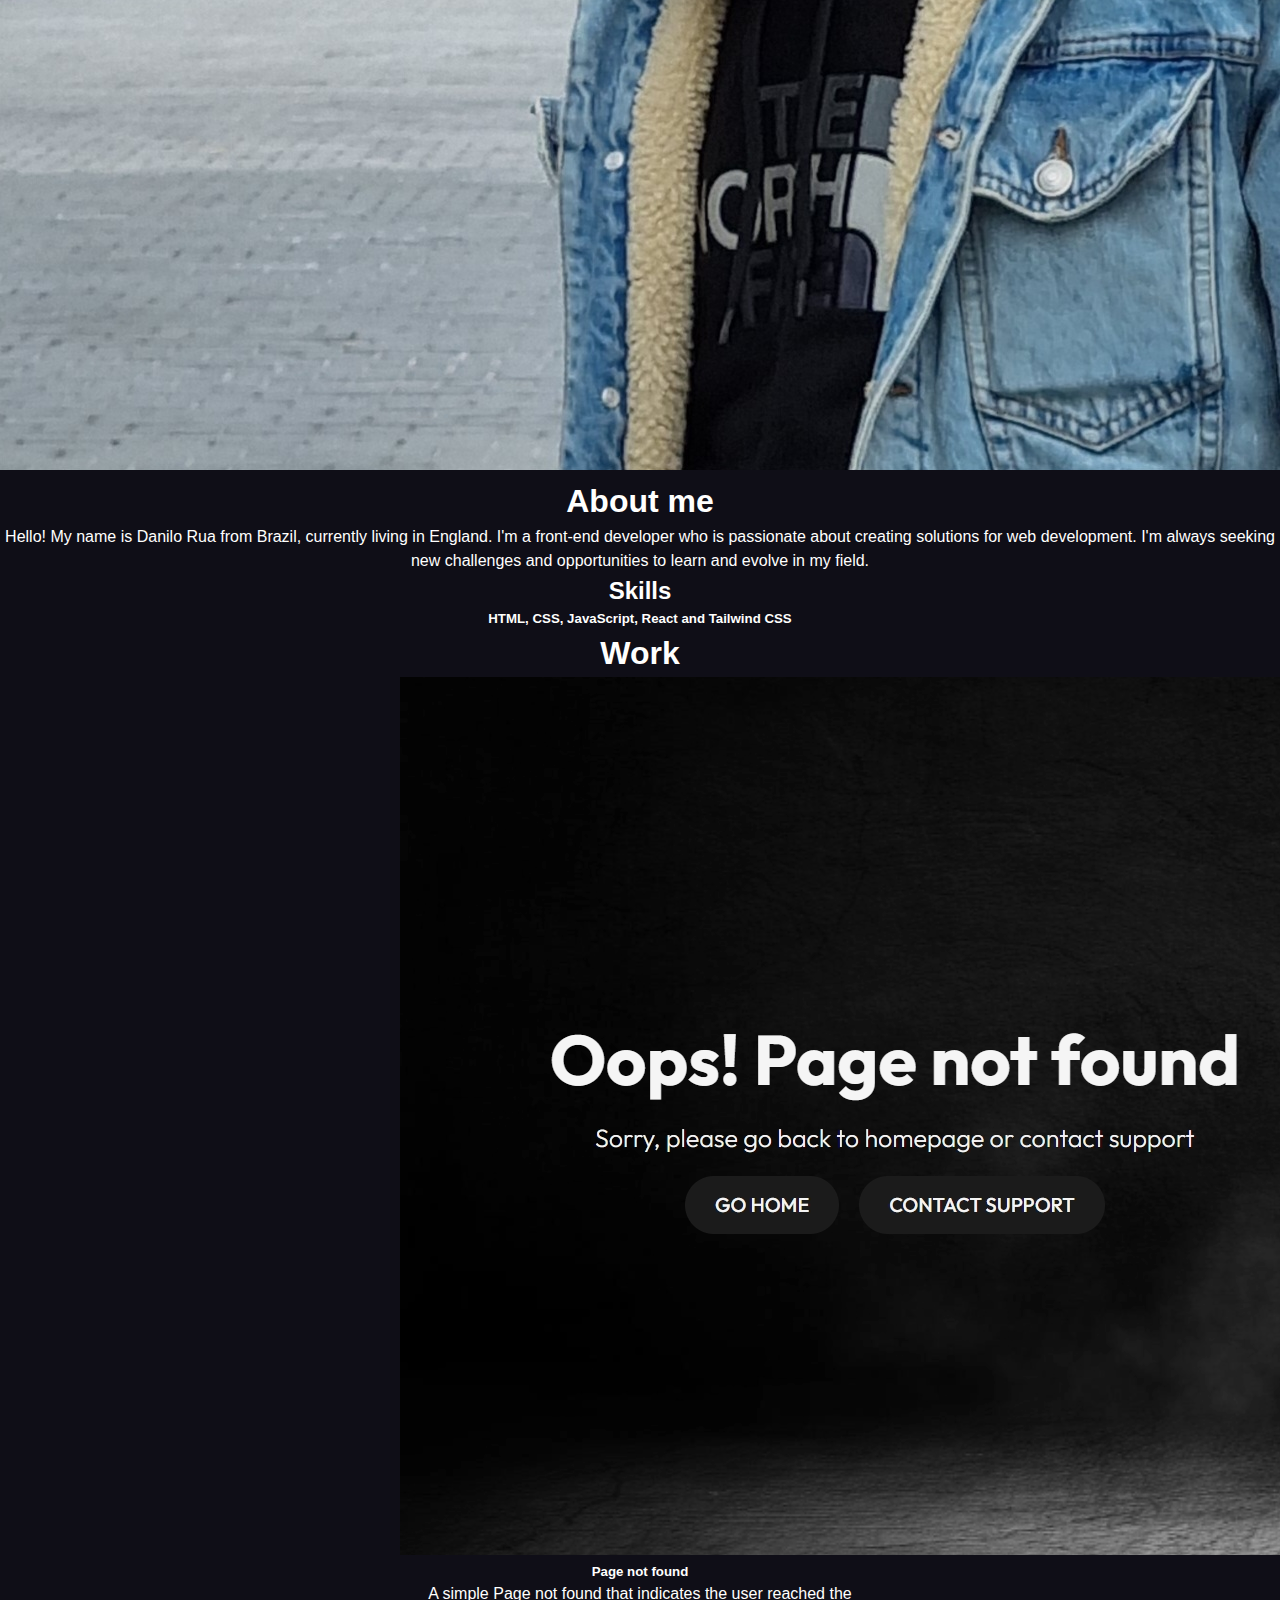
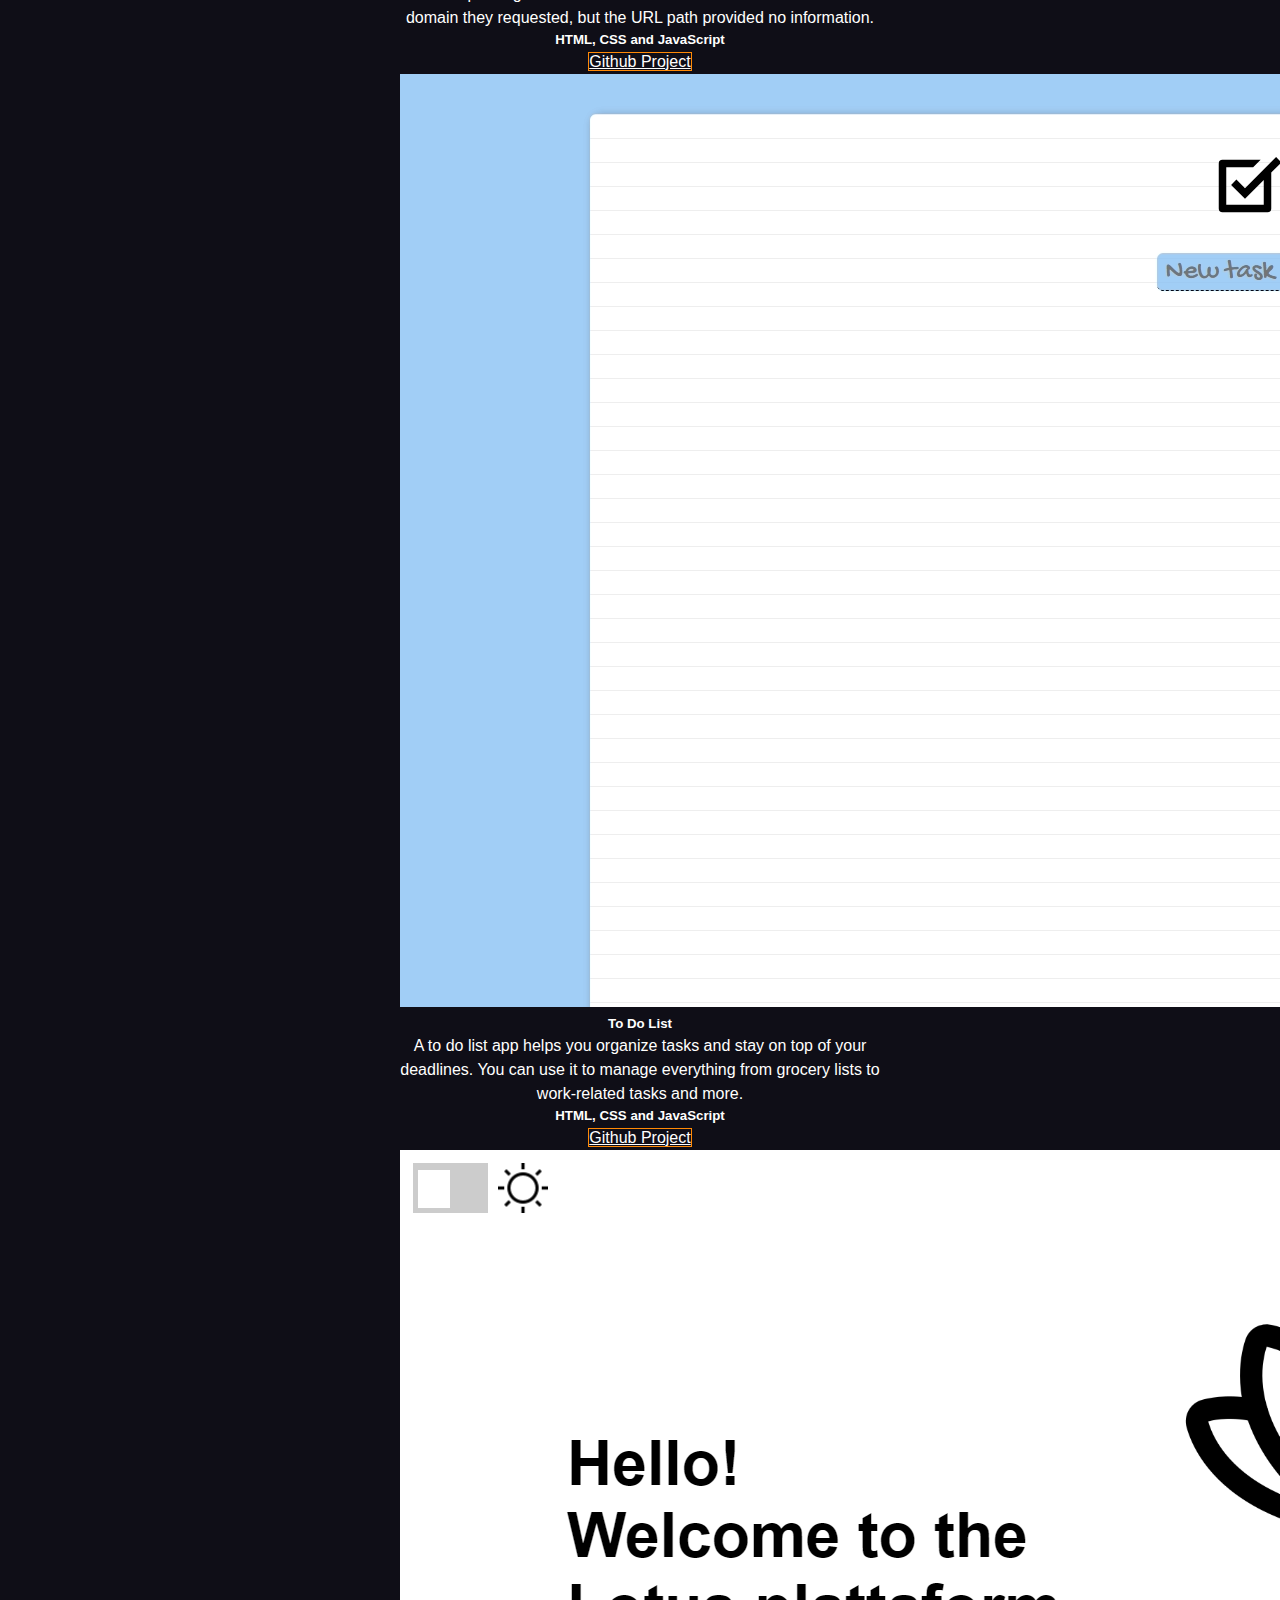
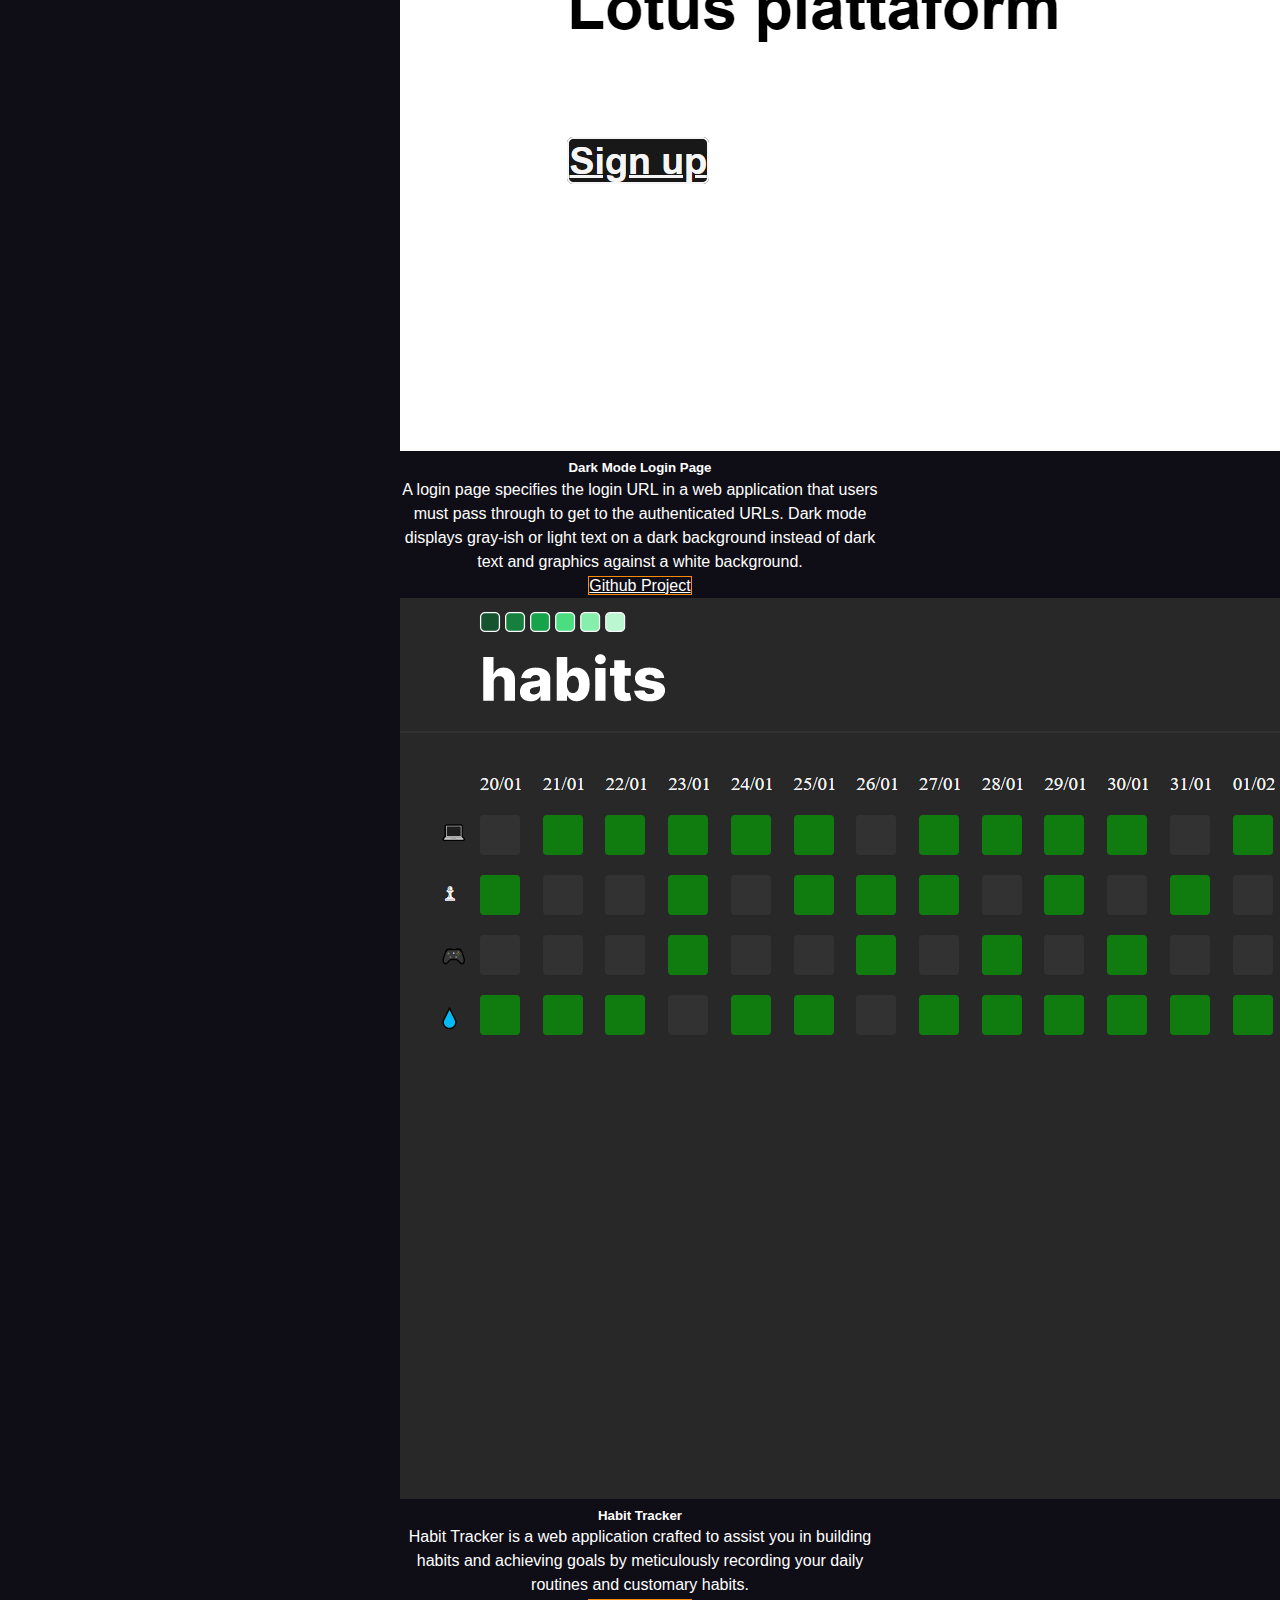
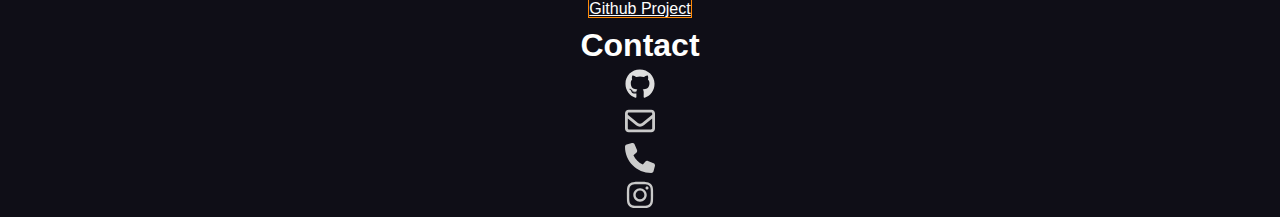
==== commit d5be0e3f: "description projects added" ====
--- a/index.html
+++ b/index.html
@@ -86,7 +86,8 @@
                                     alt="page not found screenshot">
                                 <div class="card-body">
                                     <h5 class="card-title titles">To Do List</h5>
-                                    <p class="card-text"> HTML, CSS and JavaScript</p>
+                                    <p class="card-text"> A to do list app helps you organize tasks and stay on top of your deadlines. You can use it to manage everything from grocery lists to work-related tasks and more.</p>
+                                    <h5>HTML, CSS and JavaScript</h5>
                                     <a href="https://github.com/DaniloRua/TODO-list-CRUD" target="_blank"
                                         class="btn btn-primary titles"> Github Project</a>
                                 </div>
@@ -100,7 +101,7 @@
                                     alt="page not found screenshot">
                                 <div class="card-body">
                                     <h5 class="card-title titles">Dark Mode Login Page</h5>
-                                    <p class="card-text"> HTML, CSS and JavaScript</p>
+                                    <p class="card-text"> A login page specifies the login URL in a web application that users must pass through to get to the authenticated URLs. Dark mode displays gray-ish or light text on a dark background instead of dark text and graphics against a white background.</p>
                                     <a href="https://github.com/DaniloRua/Login-Dark-Mode" target="_blank"
                                         class="btn btn-primary titles"> Github Project</a>
                                 </div>
@@ -114,7 +115,7 @@
                                     alt="page not found screenshot">
                                 <div class="card-body">
                                     <h5 class="card-title titles">Habit Tracker</h5>
-                                    <p class="card-text"> HTML, CSS and JavaScript</p>
+                                    <p class="card-text">Habit Tracker is a web application crafted to assist you in building habits and achieving goals by meticulously recording your daily routines and customary habits.</p>
                                     <a href="https://github.com/DaniloRua/nlw-setup" target="_blank"
                                         class="btn btn-primary titles"> Github Project</a>
                                 </div>
--- a/css/style.css
+++ b/css/style.css
@@ -66,7 +66,7 @@
 }
 
 .customFooter {
-  height: 10vh;
+  height: 12vh;
 }
 
 .customUl li:hover {
